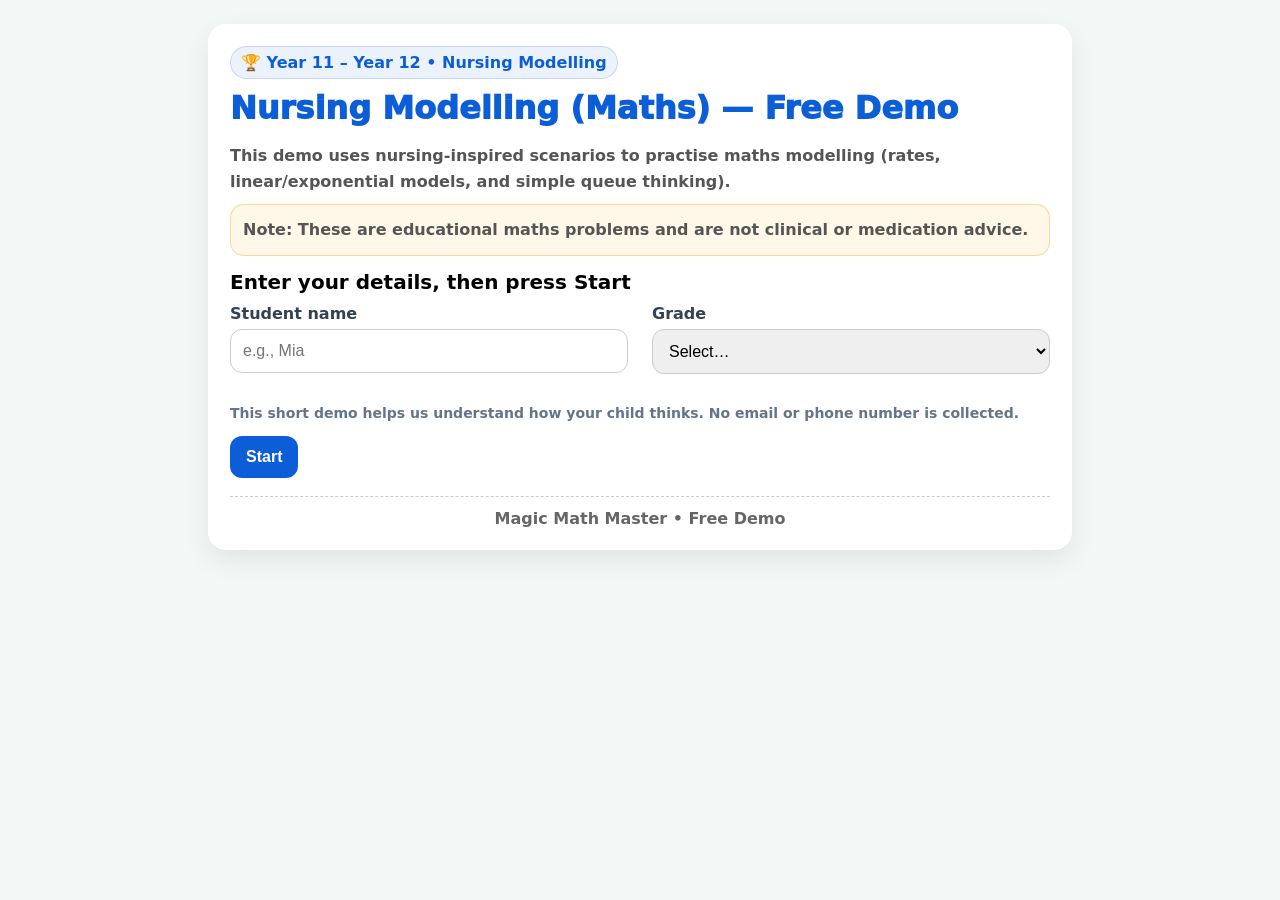
==== demo/11-12/index.html @ e3fd9b39 "Add files via upload" ====
<!DOCTYPE html>
<html lang="en">
<head>
  <meta charset="UTF-8">
  <title>Year 11–12 Nursing Modelling | Free Demo</title>
  <meta name="viewport" content="width=device-width, initial-scale=1.0">

  <style>
    body{font-family:system-ui,-apple-system,Segoe UI,Roboto,Arial,sans-serif;background:#f3f7f5;margin:0;padding:24px;}
    .card{max-width:820px;margin:auto;background:#fff;border-radius:18px;padding:22px;box-shadow:0 10px 26px rgba(0,0,0,.08);}
    h1{margin:0 0 10px;color:#0b5ed7;font-weight:1000;}
    .pill{display:inline-block;padding:6px 10px;border-radius:999px;background:rgba(11,94,215,.08);border:1px solid rgba(11,94,215,.18);color:#0b5ed7;font-weight:900;margin-bottom:10px;}
    .intro{color:#555;font-weight:650;line-height:1.6;margin-bottom:10px;}

    .disclaimer{
      background:#fff7e8;border:1px solid rgba(245,158,11,.35);
      border-radius:14px;padding:12px;color:#555;font-weight:750;
      line-height:1.6;margin: 10px 0 14px;
    }

    .q{font-size:20px;font-weight:900;margin:14px 0 10px;}

    label{display:block;margin-bottom:6px;font-weight:800;color:#334155;}
    input,select{width:100%;padding:12px;font-size:16px;border-radius:12px;border:1px solid #ccc;box-sizing:border-box;}

    .row2{display:grid;grid-template-columns:1fr 1fr;gap:24px;margin-bottom:14px;}
    .field{margin-bottom:14px;}
    @media (max-width:720px){ .row2{grid-template-columns:1fr;} }

    .btnrow{display:flex;gap:10px;flex-wrap:wrap;margin-top:12px;}
    button{padding:12px 16px;font-size:16px;font-weight:900;border-radius:12px;border:none;background:#0b5ed7;color:#fff;cursor:pointer;}
    button.secondary{background:#eef2ff;color:#0b5ed7;}
    button:disabled{opacity:.55;cursor:not-allowed;}

    .feedback{margin-top:12px;padding:12px;border-radius:12px;font-weight:800;line-height:1.5;}
    .ok{background:#e8fff0;border:1px solid #9be7b2;}
    .bad{background:#fff0f0;border:1px solid #f2a6a6;}

    .hint{margin-top:10px;color:#475569;font-weight:750;font-size:14px;line-height:1.6;}
    .hide{display:none;}
    .note{margin-top:10px;color:#64748b;font-weight:650;font-size:14px;line-height:1.6;}

    .cta{margin-top:16px;padding:16px;border-radius:14px;background:#f6f9ff;border:1px solid rgba(11,94,215,.18);color:#555;font-weight:700;}

    .resultBox{margin-top:16px;padding:14px;border-radius:14px;background:rgba(11,94,215,.05);border:1px solid rgba(11,94,215,.18);}
    .resultTitle{font-weight:1000;color:#0b5ed7;margin-bottom:6px;}

    canvas{width:100%;height:240px;background:#fff;border-radius:12px;border:1px solid rgba(0,0,0,.12);margin-top:8px;}

    ul{margin:6px 0 0 18px;}
    li{margin-bottom:6px;}

    .footer{margin-top:18px;padding-top:12px;border-top:1px dashed #ccc;text-align:center;color:#666;font-weight:650;}

    .toggleRow{
      display:flex;align-items:center;gap:10px;margin-top:12px;padding:10px 12px;
      border-radius:12px;background:#fff;border:1px solid rgba(2,6,23,.12);
    }
    .toggleRow input{width:auto; transform:scale(1.2);}
    .toggleRow label{margin:0;font-weight:800;}

    .printReport{ display:none; }
    @media print{
      body{ background:#fff; padding:0; }
      .card{ box-shadow:none; padding:0; max-width:none; border-radius:0; }
      .card > *:not(#printReport){ display:none !important; }
      #printReport{ display:block !important; padding:18px; font-size:14px; line-height:1.6; }
      #printReport h2, #printReport h3 { color:#000; margin: 10px 0 6px; }
      #printReport .small { color:#333; font-size:13px; }
      #printReport ul{ margin-left:18px; }
      #printReport .divider{ border-top:1px solid #ddd; margin:12px 0; }
    }
  </style>
</head>

<body>
<div class="card">

  <div id="pill" class="pill">🏆 Year 11 – Year 12 • Nursing Modelling</div>
  <h1 id="titleH1">Nursing Modelling (Maths) — Free Demo</h1>

  <p class="intro">
    This demo uses nursing-inspired scenarios to practise maths modelling (rates, linear/exponential models, and simple queue thinking).
  </p>

  <div class="disclaimer">
    <b>Note:</b> These are <b>educational maths problems</b> and are <b>not clinical or medication advice</b>.
  </div>

  <!-- START -->
  <div id="startMsg" class="q">Enter your details, then press <b>Start</b></div>

  <div id="profileBox">
    <div class="row2">
      <div class="field">
        <label>Student name</label>
        <input id="studentName" placeholder="e.g., Mia">
      </div>
      <div class="field">
        <label>Grade</label>
        <select id="studentGrade">
          <option value="">Select…</option>
          <option>Year 11</option>
          <option>Year 12</option>
        </select>
      </div>
    </div>
    <div class="note">
      This short demo helps us understand how your child thinks. No email or phone number is collected.
    </div>
  </div>

  <div id="startButtons" class="btnrow">
    <button onclick="start()">Start</button>
  </div>

  <!-- QUIZ -->
  <div id="qa" class="hide">
    <div id="q" class="q"></div>
    <input id="ans" inputmode="decimal" placeholder="Type a number (decimals OK)">
    <div id="precisionNote" class="note" style="margin-top:8px;"></div>

    <div class="btnrow">
      <button id="checkBtn" onclick="check()">Check</button>
      <button id="nextBtn" class="secondary" onclick="next()" disabled>Next</button>
      <button class="secondary" onclick="backToGrade()">Change grade</button>
      <button class="secondary" onclick="goToDemoHome()">Back to Free Demos</button>
    </div>
  </div>

  <div id="fb"></div>
  <div id="hint" class="hint"></div>

  <!-- END / RESULTS -->
  <div id="end" class="cta hide">
    <div id="finalLine"></div>

    <div class="resultBox">
      <div class="resultTitle">Results overview</div>
      <div id="pctText"></div>
      <canvas id="chart" width="900" height="260"></canvas>
      <div class="note">Blue bar = correct (1) • Red bar = not yet correct (0)</div>
    </div>

    <div class="resultBox">
      <div class="resultTitle">👨‍👩‍👧 Parent Summary</div>

      <p id="parentOverview"></p>

      <p><b>What your child did well:</b></p>
      <ul id="strengthList"></ul>

      <p><b>What to practise next:</b></p>
      <ul id="nextList"></ul>

      <p class="note">
        This demo is <b>not a test</b>. It helps us plan calm, confidence-building lessons.
      </p>
    </div>

    <div class="toggleRow">
      <input id="includeReport" type="checkbox" checked>
      <label for="includeReport">Include a printable report (PDF)</label>
    </div>

    <div class="btnrow">
      <button onclick="printOrSkip()">🖨️ Print / Save PDF</button>
      <button class="secondary" onclick="restart()">Try again</button>
      <button class="secondary" onclick="backToGrade()">Change grade</button>
      <button class="secondary" onclick="goToDemoHome()">Back to Free Demos</button>
    </div>

    <div id="saveStatus" class="note"></div>

    <div class="note">
      Want more modelling practice and exam-style questions?
      <a href="https://www.magicmathmaster.com.au/contact.html" target="_blank" rel="noopener">Enquire / Register →</a>
    </div>
  </div>

  <!-- PRINT REPORT -->
  <div id="printReport" class="printReport">
    <h2>Maths Practice Report</h2>
    <p class="small">
      <b>Student:</b> <span id="rName"></span><br>
      <b>Grade:</b> <span id="rGrade"></span><br>
      <b>Date:</b> <span id="rDate"></span><br>
      <b>Demo:</b> <span id="rDemo"></span>
    </p>

    <div class="divider"></div>

    <p class="small">
      <b>Disclaimer:</b> This is educational maths only and is not clinical or medication advice.
    </p>

    <div class="divider"></div>

    <h3>Summary</h3>
    <p id="rSummary"></p>

    <h3>What your child did well</h3>
    <ul id="rStrengths"></ul>

    <h3>What to practise next</h3>
    <ul id="rNext"></ul>

    <div class="divider"></div>

    <p class="small">
      This short demo is not a test. It helps us plan calm, confidence-building lessons.<br>
      Magic Math Master • Australia • www.magicmathmaster.com.au
    </p>
  </div>

  <div class="footer">Magic Math Master • Free Demo</div>
</div>

<script>
/* ================= CONFIG ================= */
const ENDPOINT_URL =
  "https://script.google.com/macros/s/AKfycbwvWZJLRflPGQA3s5P2-B5LkTFonS4Z1SPI5-85lzlj1lFY02qXJzTd239PsiB0WICr/exec";

/* Year 11 question bank (10) */
const qs11 = [
  { q:"👩‍⚕️ Staffing ratio: A ward aims for 1 nurse per 5 patients. If there are 27 patients, how many nurses are needed (round up)?", a:6, skill:"Ratios & Rounding", hint:"27/5 = 5.4 → round up to 6." },
  { q:"⏱️ Patient flow: Patients arrive at 6 per hour. The team can discharge 5 per hour. If this continues for 4 hours, how many more patients are waiting (net change)?", a:4, skill:"Rates", hint:"Net +1 per hour → 4 hours → +4." },
  { q:"🧤 Inventory (linear): A unit uses 18 gloves per hour. Starting stock is 500 gloves. After 10 hours, how many remain?", a:320, skill:"Linear Models", hint:"Used = 18×10 = 180. 500−180 = 320." },
  { q:"📉 Infection control (exponential): A contamination level decreases by 20% each hour. Start = 100 units. After 2 hours, what is the level?", a:64, skill:"Exponential Models", hint:"100×0.8×0.8 = 64." },
  { q:"📈 Model: Waiting time W (minutes) is W = 8 + 3n, where n is patients ahead. If n=6, what is W?", a:26, skill:"Algebraic Models", hint:"8 + 3×6 = 26." },
  { q:"🗓️ Shift planning: A nurse works 3 shifts of 7.5 hours each in a week. Total hours?", a:22.5, skill:"Decimals", hint:"3×7.5 = 22.5." },
  { q:"📊 Data check: Four triage times (minutes): 12, 18, 15, 25. What is the mean time?", a:17.5, skill:"Statistics (Mean)", hint:"Sum=70. 70/4=17.5." },
  { q:"📦 Restocking: A supply order arrives every 5 days. Over 30 days, how many deliveries arrive? (day 5,10,...,30)", a:6, skill:"Counting", hint:"30/5 = 6 deliveries." },
  { q:"🧴 Supplies: A unit uses 2.4 L of sanitizer per day. Starting stock is 20 L. After 7 days, how many litres remain?", a:3.2, skill:"Rates & Units", hint:"Used = 2.4×7 = 16.8. Remaining = 20−16.8 = 3.2." },
  { q:"✅ Model check: A model predicted 28 minutes wait, but actual wait was 24 minutes. What is the percentage error? (round to 2 decimals)", a:16.67, tol:0.05, skill:"Percent Error", hint:"|28−24|/24 ×100 ≈ 16.67%." }
];

/* Year 12 question bank (10) */
const qs12 = [
  { q:"👩‍⚕️ Staffing ratio: A ward aims for 1 nurse per 4 patients. If there are 37 patients, how many nurses are needed (round up)?", a:10, skill:"Ratios & Rounding", hint:"37/4 = 9.25 → round up to 10." },
  { q:"⏱️ Patient flow: Arrivals are 7.5 per hour and discharges are 6 per hour. Over 6 hours, what is the net increase in patients waiting?", a:9, skill:"Rates", hint:"Net = 1.5/hr. 1.5×6 = 9." },
  { q:"🧤 Inventory (linear): A unit uses 22 gloves per hour. Starting stock is 650 gloves. After 12 hours, how many remain?", a:386, skill:"Linear Models", hint:"Used = 22×12 = 264. 650−264 = 386." },
  { q:"📉 Exponential decay: A level decreases by 15% each hour. Start = 200 units. After 3 hours, what is the level? (round to 2 decimals)", a:122.83, tol:0.05, skill:"Exponential Models", hint:"200×0.85^3 ≈ 122.83." },
  { q:"📈 Exponential model: Waiting time W = 5×1.08^n (minutes). If n=10, what is W? (round to 2 decimals)", a:10.79, tol:0.05, skill:"Exponential Models", hint:"5×1.08^10 ≈ 10.79." },
  { q:"🧠 Rearranging: W = 8 + 3n. If W = 47 minutes, what is n?", a:13, skill:"Rearranging Formulas", hint:"47−8=39. 39/3=13." },
  { q:"🧮 Solve for time: Stock starts at 500 gloves and decreases by 18 gloves per hour. When stock reaches 230 gloves, how many hours have passed?", a:15, skill:"Linear Equations", hint:"500−18t=230 → t=15." },
  { q:"📊 Weighted mean: 10 patients had mean triage time 14 min, and 6 patients had mean triage time 22 min. What is the overall mean?", a:17, skill:"Statistics (Weighted Mean)", hint:"(10×14 + 6×22)/16 = 17." },
  { q:"🚶 Queue change: Arrivals are 9/hr and discharges are 10.5/hr. Over 8 hours, how many fewer patients are waiting?", a:12, skill:"Rates (Net Change)", hint:"Net = −1.5/hr. −1.5×8 = −12 → 12 fewer." },
  { q:"🧼 Half-life model: A level halves every 3 hours. Start = 160 units. After 9 hours, what is the level?", a:20, skill:"Exponential (Half-life)", hint:"9 hours = 3 half-lives: 160×(1/2)^3 = 20." }
];

/* ================= STATE ================= */
let qs = [];
let i = -1, score = 0;
let student = { name:"", grade:"" };
let gotCorrect = [];

const el = id => document.getElementById(id);

function parseNumber(raw){
  const s = (raw || "").trim().replace(/,/g,"").replace(/\s+/g,"");
  if(!s) return NaN;
  const v = Number(s);
  return Number.isFinite(v) ? v : NaN;
}
function close(a,b,eps){ return Math.abs(a-b) < eps; }

/* Rounding / precision note */
function updatePrecisionNote(){
  const note = el("precisionNote");
  if(!note) return;
  const qObj = qs[i];
  if(qObj && typeof qObj.tol === "number"){
    note.textContent = "Answer tip: round to 2 decimal places.";
  }else{
    note.textContent = "";
  }
}

/* Go back to grade selection */
function backToGrade(){
  qs = [];
  gotCorrect = [];
  i = -1;
  score = 0;

  el("fb").textContent = "";
  el("fb").className = "";
  el("hint").textContent = "";
  el("ans").value = "";
  el("precisionNote").textContent = "";

  el("qa").classList.add("hide");
  el("qa").style.display = "none";
  el("end").classList.add("hide");

  el("profileBox").style.display = "block";
  el("startButtons").style.display = "flex";
  el("startMsg").style.display = "block";

  el("studentGrade").value = "";

  el("pill").textContent = "🏆 Year 11 – Year 12 • Nursing Modelling";
  el("titleH1").textContent = "Nursing Modelling (Maths) — Free Demo";

  el("studentGrade").focus();
}

/* ✅ NEW: Back to demo hub page */
function goToDemoHome(){
  window.location.href = "https://www.magicmathmaster.com.au/demo/";
}

/* ================= FLOW ================= */
function start(){
  student.name = el("studentName").value.trim();
  student.grade = el("studentGrade").value;

  if(!student.name){ alert("Please enter the student name."); return; }
  if(!student.grade){ alert("Please select Year 11 or Year 12."); return; }

  qs = (student.grade === "Year 11") ? qs11 : qs12;
  gotCorrect = new Array(qs.length).fill(false);
  i = -1;
  score = 0;

  el("pill").textContent = `🏆 ${student.grade} • Nursing Modelling`;
  el("titleH1").textContent = `Nursing Modelling (Maths) — Free Demo (${student.grade})`;

  el("profileBox").style.display = "none";
  el("startButtons").style.display = "none";
  el("startMsg").style.display = "none";

  el("qa").style.display = "block";
  el("qa").classList.remove("hide");
  el("end").classList.add("hide");

  next();
}

function next(){
  i++;
  el("fb").textContent = "";
  el("fb").className = "";
  el("hint").textContent = "";
  el("nextBtn").disabled = true;
  el("ans").value = "";

  if(i >= qs.length){ finish(); return; }

  el("q").textContent = qs[i].q;
  updatePrecisionNote();
  el("ans").focus();
}

function check(){
  if(i < 0) return;

  const user = parseNumber(el("ans").value);
  const box = el("fb");
  el("hint").textContent = "";

  if(!Number.isFinite(user)){
    box.className = "feedback bad";
    box.textContent = "Please enter a number (decimals are OK).";
    return;
  }

  const correct = qs[i].a;
  const tol = (typeof qs[i].tol === "number") ? qs[i].tol : 1e-6;
  const ok = close(user, correct, tol);

  if(ok){
    if(!gotCorrect[i]) score++;
    gotCorrect[i] = true;
    box.className = "feedback ok";
    box.textContent = "✅ Correct!";
  }else{
    box.className = "feedback bad";
    box.textContent = "❌ Not quite.";
    el("hint").textContent = "Hint: " + (qs[i].hint || "Try again step by step.");
  }

  el("nextBtn").disabled = false;
}

function finish(){
  el("qa").style.display = "none";
  el("end").classList.remove("hide");

  const pct = Math.round(score / qs.length * 100);
  el("finalLine").textContent = `Score: ${score}/${qs.length} (${pct}%)`;
  el("pctText").textContent = `Percentage correct: ${pct}%`;
  el("precisionNote").textContent = "";

  drawChart(gotCorrect.map(v => v ? 1 : 0));
  buildParentSummary();
  saveResult(pct);
}

/* ================= GRAPH ================= */
function drawChart(vals){
  const c = el("chart"), ctx = c.getContext("2d");
  ctx.clearRect(0,0,c.width,c.height);

  const W=c.width, H=c.height;
  const L=52, R=18, T=18, B=45;
  const n=vals.length;
  const chartW=W-L-R, chartH=H-T-B;

  ctx.strokeStyle="#111827";
  ctx.lineWidth=2;
  ctx.beginPath();
  ctx.moveTo(L,T);
  ctx.lineTo(L,H-B);
  ctx.lineTo(W-R,H-B);
  ctx.stroke();

  ctx.fillStyle="#111827";
  ctx.font="14px system-ui";
  ctx.fillText("1", 30, T+10);
  ctx.fillText("0", 30, H-B+6);

  const gap=12;
  const barW=Math.max(24, (chartW - gap*(n-1))/n);

  vals.forEach((v,i)=>{
    const barH=v*chartH;
    const x=L + i*(barW+gap);
    const y=(H-B)-barH;

    ctx.fillStyle = v ? "rgba(11,94,215,.85)" : "rgba(239,68,68,.70)";
    ctx.fillRect(x,y,barW,barH);

    ctx.fillStyle="#111827";
    ctx.font="12px system-ui";
    ctx.fillText(`Q${i+1}`, x+6, H-B+18);
    ctx.fillText(String(v), x+barW/2-3, y-6);
  });
}

/* ================= PARENT SUMMARY ================= */
function buildParentSummary(){
  const skillStats = {};
  qs.forEach((item, idx)=>{
    if(!skillStats[item.skill]) skillStats[item.skill] = { total:0, correct:0 };
    skillStats[item.skill].total++;
    if(gotCorrect[idx]) skillStats[item.skill].correct++;
  });

  const pct = Math.round(score / qs.length * 100);

  let overview="";
  if(pct >= 85) overview="🌟 Strong work! Your child showed confident understanding across most modelling skills today.";
  else if(pct >= 60) overview="👍 Good progress. Your child is developing confidence, with a few skills to strengthen next.";
  else overview="🌱 Still building confidence — very normal. With steady practice, accuracy improves quickly.";

  el("parentOverview").textContent = overview;

  const skillsSorted = Object.entries(skillStats)
    .map(([skill, s])=>({ skill, rate: s.correct / s.total }))
    .sort((a,b)=> b.rate - a.rate);

  const strengths = skillsSorted.filter(x=>x.rate >= 0.75).slice(0,3);
  const nextSteps = skillsSorted.filter(x=>x.rate < 0.75).slice(0,3);

  el("strengthList").innerHTML = strengths.length
    ? strengths.map(x=>`<li><b>${x.skill}:</b> showing confidence.</li>`).join("")
    : "<li>Great effort and persistence — an important learning skill.</li>";

  el("nextList").innerHTML = nextSteps.length
    ? nextSteps.map(x=>`<li><b>${x.skill}:</b> practise a few more examples to build accuracy.</li>`).join("")
    : "<li>Keep practising to build speed and confidence.</li>";
}

/* ================= PRINT REPORT ================= */
function printOrSkip(){
  const include = el("includeReport").checked;
  if(!include){
    alert("Report is turned off. Tick 'Include a printable report' if you want to print/save a PDF.");
    return;
  }
  buildPrintReport();
  window.print();
}

function buildPrintReport(){
  const pct = Math.round(score / qs.length * 100);
  const results01 = gotCorrect.map(v=>v?1:0);

  el("rName").textContent = student.name;
  el("rGrade").textContent = student.grade || "—";
  el("rDate").textContent = new Date().toLocaleDateString();
  el("rDemo").textContent = `${student.grade} Nursing Modelling (Maths)`;

  el("rSummary").textContent =
    `Score: ${score}/${qs.length} (${pct}%). ` +
    (pct>=85 ? "Strong understanding across most modelling skills."
      : pct>=60 ? "Developing understanding with some areas to strengthen."
      : "Still building confidence — very normal at this stage.");

  const strengths = qs.filter((_,i)=>results01[i]===1).map(q=>q.q.replace(/^[^ ]+ /,""));
  const nextSteps  = qs.filter((_,i)=>results01[i]===0).map(q=>q.q.replace(/^[^ ]+ /,""));

  el("rStrengths").innerHTML = strengths.length
    ? strengths.map(s=>`<li>${s}</li>`).join("")
    : "<li>Showing effort and persistence.</li>";

  el("rNext").innerHTML = nextSteps.length
    ? nextSteps.map(s=>`<li>${s}</li>`).join("")
    : "<li>Continue practising to build accuracy and modelling confidence.</li>";
}

/* ================= SAVE TO SHEET ================= */
async function saveResult(pct){
  el("saveStatus").textContent = "Sending result…";
  try{
    await fetch(ENDPOINT_URL,{
      method:"POST",
      mode:"no-cors",
      headers:{ "Content-Type":"text/plain;charset=utf-8" },
      body:JSON.stringify({
        group:"Year 11–12",
        level:student.grade,
        theme:"Nursing Modelling",
        name:student.name,
        grade:student.grade,
        score:score,
        total:qs.length,
        percent:pct,
        perQuestion01:gotCorrect.map(v=>v?1:0),
        pageUrl:location.href,
        userAgent:navigator.userAgent
      })
    });
    el("saveStatus").textContent = "✅ Result sent.";
  }catch(e){
    el("saveStatus").textContent = "⚠️ Could not send result (temporary issue).";
  }
}

/* ================= RESET ================= */
function restart(){ location.reload(); }

/* Enter key triggers Check */
document.addEventListener("keydown", e=>{
  if(e.key === "Enter"){
    const quizVisible = !el("qa").classList.contains("hide") && el("qa").style.display !== "none";
    if(quizVisible){
      e.preventDefault();
      check();
    }
  }
});
</script>

</body>
</html>
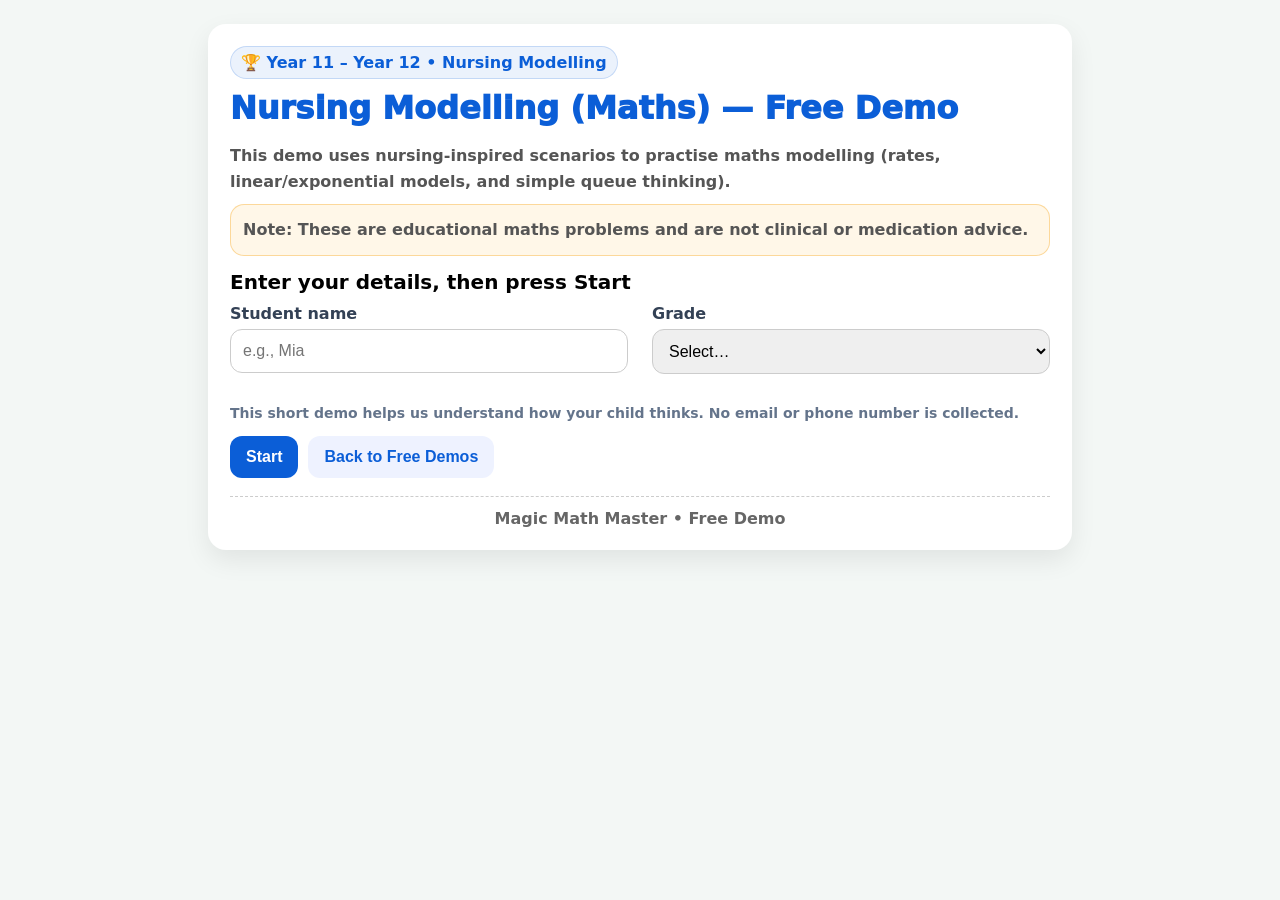
==== commit 7651ce57: "Add files via upload" ====
--- a/demo/11-12/index.html
+++ b/demo/11-12/index.html
@@ -112,6 +112,7 @@
 
   <div id="startButtons" class="btnrow">
     <button onclick="start()">Start</button>
+    <button class="secondary" onclick="goToDemoHome()">Back to Free Demos</button>
   </div>
 
   <!-- QUIZ -->
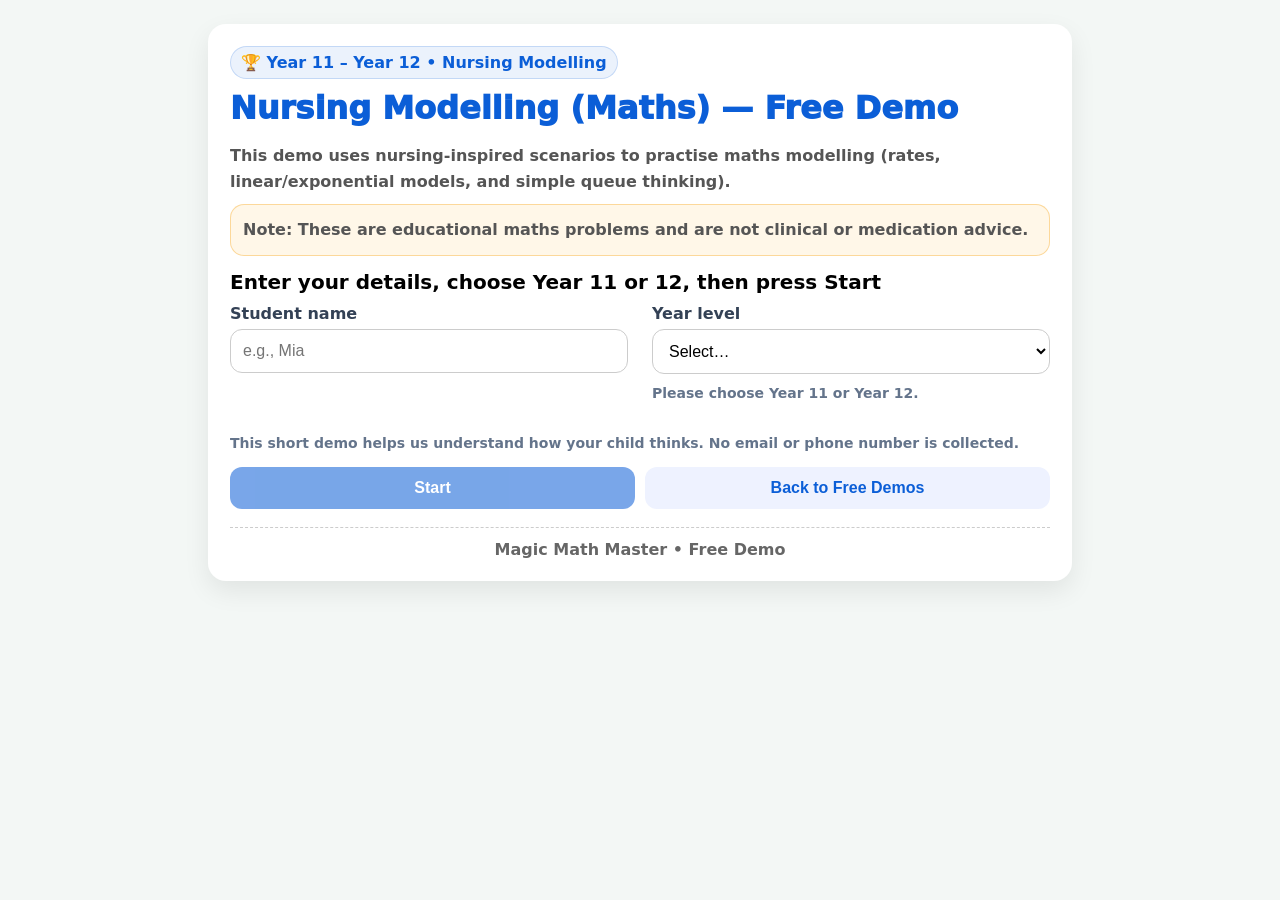
==== commit 283b076d: "Add files via upload" ====
--- a/demo/11-12/index.html
+++ b/demo/11-12/index.html
@@ -6,33 +6,93 @@
   <meta name="viewport" content="width=device-width, initial-scale=1.0">
 
   <style>
-    body{font-family:system-ui,-apple-system,Segoe UI,Roboto,Arial,sans-serif;background:#f3f7f5;margin:0;padding:24px;}
-    .card{max-width:820px;margin:auto;background:#fff;border-radius:18px;padding:22px;box-shadow:0 10px 26px rgba(0,0,0,.08);}
+    body{
+      font-family:system-ui,-apple-system,Segoe UI,Roboto,Arial,sans-serif;
+      background:#f3f7f5;
+      margin:0;
+      padding:24px;
+    }
+    .card{
+      max-width:820px;
+      margin:auto;
+      background:#fff;
+      border-radius:18px;
+      padding:22px;
+      box-shadow:0 10px 26px rgba(0,0,0,.08);
+    }
     h1{margin:0 0 10px;color:#0b5ed7;font-weight:1000;}
-    .pill{display:inline-block;padding:6px 10px;border-radius:999px;background:rgba(11,94,215,.08);border:1px solid rgba(11,94,215,.18);color:#0b5ed7;font-weight:900;margin-bottom:10px;}
+    .pill{
+      display:inline-block;
+      padding:6px 10px;
+      border-radius:999px;
+      background:rgba(11,94,215,.08);
+      border:1px solid rgba(11,94,215,.18);
+      color:#0b5ed7;
+      font-weight:900;
+      margin-bottom:10px;
+    }
     .intro{color:#555;font-weight:650;line-height:1.6;margin-bottom:10px;}
 
     .disclaimer{
-      background:#fff7e8;border:1px solid rgba(245,158,11,.35);
-      border-radius:14px;padding:12px;color:#555;font-weight:750;
-      line-height:1.6;margin: 10px 0 14px;
+      background:#fff7e8;
+      border:1px solid rgba(245,158,11,.35);
+      border-radius:14px;
+      padding:12px;
+      color:#555;
+      font-weight:750;
+      line-height:1.6;
+      margin: 10px 0 14px;
     }
 
     .q{font-size:20px;font-weight:900;margin:14px 0 10px;}
 
     label{display:block;margin-bottom:6px;font-weight:800;color:#334155;}
-    input,select{width:100%;padding:12px;font-size:16px;border-radius:12px;border:1px solid #ccc;box-sizing:border-box;}
+    input,select{
+      width:100%;
+      padding:12px;
+      font-size:16px;
+      border-radius:12px;
+      border:1px solid #ccc;
+      box-sizing:border-box;
+      background:#fff;
+    }
 
     .row2{display:grid;grid-template-columns:1fr 1fr;gap:24px;margin-bottom:14px;}
     .field{margin-bottom:14px;}
     @media (max-width:720px){ .row2{grid-template-columns:1fr;} }
 
-    .btnrow{display:flex;gap:10px;flex-wrap:wrap;margin-top:12px;}
-    button{padding:12px 16px;font-size:16px;font-weight:900;border-radius:12px;border:none;background:#0b5ed7;color:#fff;cursor:pointer;}
-    button.secondary{background:#eef2ff;color:#0b5ed7;}
+    .btnrow{
+      display:flex;
+      gap:10px;
+      flex-wrap:wrap;
+      margin-top:12px;
+    }
+    button{
+      padding:12px 16px;
+      font-size:16px;
+      font-weight:900;
+      border-radius:12px;
+      border:none;
+      background:#0b5ed7;
+      color:#fff;
+      cursor:pointer;
+    }
+    button.secondary{
+      background:#eef2ff;
+      color:#0b5ed7;
+    }
     button:disabled{opacity:.55;cursor:not-allowed;}
 
-    .feedback{margin-top:12px;padding:12px;border-radius:12px;font-weight:800;line-height:1.5;}
+    /* Start screen: consistent widths for Start + Back */
+    #startButtons button{ flex: 1 1 240px; }
+
+    .feedback{
+      margin-top:12px;
+      padding:12px;
+      border-radius:12px;
+      font-weight:800;
+      line-height:1.5;
+    }
     .ok{background:#e8fff0;border:1px solid #9be7b2;}
     .bad{background:#fff0f0;border:1px solid #f2a6a6;}
 
@@ -40,31 +100,71 @@
     .hide{display:none;}
     .note{margin-top:10px;color:#64748b;font-weight:650;font-size:14px;line-height:1.6;}
 
-    .cta{margin-top:16px;padding:16px;border-radius:14px;background:#f6f9ff;border:1px solid rgba(11,94,215,.18);color:#555;font-weight:700;}
-
-    .resultBox{margin-top:16px;padding:14px;border-radius:14px;background:rgba(11,94,215,.05);border:1px solid rgba(11,94,215,.18);}
+    .cta{
+      margin-top:16px;
+      padding:16px;
+      border-radius:14px;
+      background:#f6f9ff;
+      border:1px solid rgba(11,94,215,.18);
+      color:#555;
+      font-weight:700;
+    }
+
+    .resultBox{
+      margin-top:16px;
+      padding:14px;
+      border-radius:14px;
+      background:rgba(11,94,215,.05);
+      border:1px solid rgba(11,94,215,.18);
+    }
     .resultTitle{font-weight:1000;color:#0b5ed7;margin-bottom:6px;}
 
-    canvas{width:100%;height:240px;background:#fff;border-radius:12px;border:1px solid rgba(0,0,0,.12);margin-top:8px;}
+    canvas{
+      width:100%;
+      height:240px;
+      background:#fff;
+      border-radius:12px;
+      border:1px solid rgba(0,0,0,.12);
+      margin-top:8px;
+    }
 
     ul{margin:6px 0 0 18px;}
     li{margin-bottom:6px;}
 
-    .footer{margin-top:18px;padding-top:12px;border-top:1px dashed #ccc;text-align:center;color:#666;font-weight:650;}
+    .footer{
+      margin-top:18px;
+      padding-top:12px;
+      border-top:1px dashed #ccc;
+      text-align:center;
+      color:#666;
+      font-weight:650;
+    }
 
     .toggleRow{
-      display:flex;align-items:center;gap:10px;margin-top:12px;padding:10px 12px;
-      border-radius:12px;background:#fff;border:1px solid rgba(2,6,23,.12);
+      display:flex;
+      align-items:center;
+      gap:10px;
+      margin-top:12px;
+      padding:10px 12px;
+      border-radius:12px;
+      background:#fff;
+      border:1px solid rgba(2,6,23,.12);
     }
     .toggleRow input{width:auto; transform:scale(1.2);}
     .toggleRow label{margin:0;font-weight:800;}
 
+    /* ===== PRINT STYLES ===== */
     .printReport{ display:none; }
     @media print{
       body{ background:#fff; padding:0; }
       .card{ box-shadow:none; padding:0; max-width:none; border-radius:0; }
       .card > *:not(#printReport){ display:none !important; }
-      #printReport{ display:block !important; padding:18px; font-size:14px; line-height:1.6; }
+      #printReport{
+        display:block !important;
+        padding:18px;
+        font-size:14px;
+        line-height:1.6;
+      }
       #printReport h2, #printReport h3 { color:#000; margin: 10px 0 6px; }
       #printReport .small { color:#333; font-size:13px; }
       #printReport ul{ margin-left:18px; }
@@ -88,7 +188,7 @@
   </div>
 
   <!-- START -->
-  <div id="startMsg" class="q">Enter your details, then press <b>Start</b></div>
+  <div id="startMsg" class="q">Enter your details, choose Year 11 or 12, then press <b>Start</b></div>
 
   <div id="profileBox">
     <div class="row2">
@@ -96,34 +196,51 @@
         <label>Student name</label>
         <input id="studentName" placeholder="e.g., Mia">
       </div>
+
       <div class="field">
-        <label>Grade</label>
+        <label>Year level</label>
+        <!-- ✅ Dropdown (same style as Year 7–10) -->
         <select id="studentGrade">
           <option value="">Select…</option>
           <option>Year 11</option>
           <option>Year 12</option>
         </select>
+        <div class="note" id="gradeHint" style="margin-top:8px;">Please choose Year 11 or Year 12.</div>
       </div>
     </div>
+
     <div class="note">
       This short demo helps us understand how your child thinks. No email or phone number is collected.
     </div>
   </div>
 
   <div id="startButtons" class="btnrow">
-    <button onclick="start()">Start</button>
+    <button id="startBtn" onclick="start()" disabled>Start</button>
     <button class="secondary" onclick="goToDemoHome()">Back to Free Demos</button>
   </div>
 
   <!-- QUIZ -->
   <div id="qa" class="hide">
+    <div id="qCounter" class="note" style="margin-top:0; font-weight:900; color:#334155;"></div>
     <div id="q" class="q"></div>
-    <input id="ans" inputmode="decimal" placeholder="Type a number (decimals OK)">
+
+    <div id="numBox">
+      <input id="ans" inputmode="decimal" placeholder="Type a number (decimals OK)">
+    </div>
+
     <div id="precisionNote" class="note" style="margin-top:8px;"></div>
+
+    <div class="note" style="margin-top:10px;">
+      <b>Tips:</b> You can press <b>Next</b> to skip and come back with <b>Previous</b>.<br>
+      <b>Finish:</b> You can press <b>Finish</b> any time to see your results.<br>
+      <b>Keyboard:</b> <b>Enter</b> = Check, then <b>Enter</b> again = Next • <b>Shift+Enter</b> = Previous • <b>Ctrl/Cmd+Enter</b> = Next (skip checking)
+    </div>
 
     <div class="btnrow">
       <button id="checkBtn" onclick="check()">Check</button>
-      <button id="nextBtn" class="secondary" onclick="next()" disabled>Next</button>
+      <button id="prevBtn" class="secondary" onclick="prev()" disabled>Previous</button>
+      <button id="nextBtn" class="secondary" onclick="next()">Next</button>
+      <button id="finishBtn" class="secondary" onclick="finishEarly()">Finish</button>
       <button class="secondary" onclick="backToGrade()">Change grade</button>
       <button class="secondary" onclick="goToDemoHome()">Back to Free Demos</button>
     </div>
@@ -140,13 +257,31 @@
       <div class="resultTitle">Results overview</div>
       <div id="pctText"></div>
       <canvas id="chart" width="900" height="260"></canvas>
-      <div class="note">Blue bar = correct (1) • Red bar = not yet correct (0)</div>
+      <div class="note">Blue = correct (✔) • Red = incorrect (✘) • Grey outline = unanswered (U)</div>
+    </div>
+
+    <!-- ✅ Student Summary -->
+    <div class="resultBox">
+      <div class="resultTitle">🧑‍🎓 Student Summary</div>
+
+      <p id="studentOverview" style="margin:0 0 10px;"></p>
+
+      <p style="margin:0;"><b>✅ What you did well:</b></p>
+      <ul id="studentWellList"></ul>
+
+      <p style="margin:10px 0 0;"><b>🎯 What to practise next:</b></p>
+      <ul id="studentNextList"></ul>
+
+      <p class="note" style="margin-top:10px;">
+        Tip: Try to finish any unanswered questions, then press <b>Finish</b>.
+      </p>
     </div>
 
     <div class="resultBox">
       <div class="resultTitle">👨‍👩‍👧 Parent Summary</div>
 
       <p id="parentOverview"></p>
+      <p><b>Unanswered questions:</b> <span id="unansweredLine"></span></p>
 
       <p><b>What your child did well:</b></p>
       <ul id="strengthList"></ul>
@@ -172,6 +307,30 @@
     </div>
 
     <div id="saveStatus" class="note"></div>
+
+    <!-- Privacy -->
+    <details class="note" style="margin-top:10px;">
+      <summary style="cursor:pointer; font-weight:900; color:#334155;">
+        Privacy &amp; what we save (tap to read)
+      </summary>
+      <div style="margin-top:8px; color:#64748b; font-weight:650; line-height:1.6;">
+        <p style="margin:0 0 8px;">
+          This demo can save results to <b>Magic Math Master’s internal records (Google Sheets)</b> so we can review progress.
+          <b>No email is sent</b> from this page.
+        </p>
+        <p style="margin:0 0 6px;"><b>We save:</b></p>
+        <ul style="margin:0 0 8px 18px;">
+          <li>Student name (as typed here)</li>
+          <li>Year level selected</li>
+          <li>Total score and percentage</li>
+          <li>Per-question result (correct / incorrect / unanswered)</li>
+          <li>Which demo/page was used (page URL)</li>
+        </ul>
+        <p style="margin:0;">
+          <b>We do not collect</b> email address or phone number on this demo page.
+        </p>
+      </div>
+    </details>
 
     <div class="note">
       Want more modelling practice and exam-style questions?
@@ -199,6 +358,7 @@
 
     <h3>Summary</h3>
     <p id="rSummary"></p>
+    <p class="small"><b>Unanswered:</b> <span id="rUnanswered"></span></p>
 
     <h3>What your child did well</h3>
     <ul id="rStrengths"></ul>
@@ -222,18 +382,19 @@
 const ENDPOINT_URL =
   "https://script.google.com/macros/s/AKfycbwvWZJLRflPGQA3s5P2-B5LkTFonS4Z1SPI5-85lzlj1lFY02qXJzTd239PsiB0WICr/exec";
 
+/* ================= QUESTIONS ================= */
 /* Year 11 question bank (10) */
 const qs11 = [
   { q:"👩‍⚕️ Staffing ratio: A ward aims for 1 nurse per 5 patients. If there are 27 patients, how many nurses are needed (round up)?", a:6, skill:"Ratios & Rounding", hint:"27/5 = 5.4 → round up to 6." },
   { q:"⏱️ Patient flow: Patients arrive at 6 per hour. The team can discharge 5 per hour. If this continues for 4 hours, how many more patients are waiting (net change)?", a:4, skill:"Rates", hint:"Net +1 per hour → 4 hours → +4." },
   { q:"🧤 Inventory (linear): A unit uses 18 gloves per hour. Starting stock is 500 gloves. After 10 hours, how many remain?", a:320, skill:"Linear Models", hint:"Used = 18×10 = 180. 500−180 = 320." },
-  { q:"📉 Infection control (exponential): A contamination level decreases by 20% each hour. Start = 100 units. After 2 hours, what is the level?", a:64, skill:"Exponential Models", hint:"100×0.8×0.8 = 64." },
-  { q:"📈 Model: Waiting time W (minutes) is W = 8 + 3n, where n is patients ahead. If n=6, what is W?", a:26, skill:"Algebraic Models", hint:"8 + 3×6 = 26." },
+  { q:"📉 Infection control (exponential): A contamination level decreases by 20% each hour. Start = 100 units. After 2 hours, what is the level?", a:64, skill:"Exponential Models", hint:"100×0.8² = 64." },
+  { q:"📈 Model: Waiting time W (minutes) is W = 8 + 3n, where n is patients ahead (in the queue). If n=6, what is W?", a:26, skill:"Algebraic Models", hint:"8 + 3×6 = 26." },
   { q:"🗓️ Shift planning: A nurse works 3 shifts of 7.5 hours each in a week. Total hours?", a:22.5, skill:"Decimals", hint:"3×7.5 = 22.5." },
   { q:"📊 Data check: Four triage times (minutes): 12, 18, 15, 25. What is the mean time?", a:17.5, skill:"Statistics (Mean)", hint:"Sum=70. 70/4=17.5." },
   { q:"📦 Restocking: A supply order arrives every 5 days. Over 30 days, how many deliveries arrive? (day 5,10,...,30)", a:6, skill:"Counting", hint:"30/5 = 6 deliveries." },
   { q:"🧴 Supplies: A unit uses 2.4 L of sanitizer per day. Starting stock is 20 L. After 7 days, how many litres remain?", a:3.2, skill:"Rates & Units", hint:"Used = 2.4×7 = 16.8. Remaining = 20−16.8 = 3.2." },
-  { q:"✅ Model check: A model predicted 28 minutes wait, but actual wait was 24 minutes. What is the percentage error? (round to 2 decimals)", a:16.67, tol:0.05, skill:"Percent Error", hint:"|28−24|/24 ×100 ≈ 16.67%." }
+  { q:"✅ Model check: A model predicted 28 minutes wait, but actual wait was 24 minutes. What is the percentage error? (round to 2 decimals)", a:16.67, tol:0.05, note:"Answer tip: round to 2 decimal places.", skill:"Percent Error", hint:"|28−24|/24 ×100 ≈ 16.67%." }
 ];
 
 /* Year 12 question bank (10) */
@@ -241,23 +402,40 @@
   { q:"👩‍⚕️ Staffing ratio: A ward aims for 1 nurse per 4 patients. If there are 37 patients, how many nurses are needed (round up)?", a:10, skill:"Ratios & Rounding", hint:"37/4 = 9.25 → round up to 10." },
   { q:"⏱️ Patient flow: Arrivals are 7.5 per hour and discharges are 6 per hour. Over 6 hours, what is the net increase in patients waiting?", a:9, skill:"Rates", hint:"Net = 1.5/hr. 1.5×6 = 9." },
   { q:"🧤 Inventory (linear): A unit uses 22 gloves per hour. Starting stock is 650 gloves. After 12 hours, how many remain?", a:386, skill:"Linear Models", hint:"Used = 22×12 = 264. 650−264 = 386." },
-  { q:"📉 Exponential decay: A level decreases by 15% each hour. Start = 200 units. After 3 hours, what is the level? (round to 2 decimals)", a:122.83, tol:0.05, skill:"Exponential Models", hint:"200×0.85^3 ≈ 122.83." },
-  { q:"📈 Exponential model: Waiting time W = 5×1.08^n (minutes). If n=10, what is W? (round to 2 decimals)", a:10.79, tol:0.05, skill:"Exponential Models", hint:"5×1.08^10 ≈ 10.79." },
+  { q:"📉 Exponential decay: A level decreases by 15% each hour. Start = 200 units. After 3 hours, what is the level? (round to 2 decimals)", a:122.83, tol:0.05, note:"Answer tip: round to 2 decimal places.", skill:"Exponential Models", hint:"200×0.85³ ≈ 122.83." },
+  { q:"📈 Exponential model: Waiting time W = 5×1.08ⁿ (minutes). If n=10, what is W? (round to 2 decimals)", a:10.79, tol:0.05, note:"Answer tip: round to 2 decimal places.", skill:"Exponential Models", hint:"5×1.08¹⁰ ≈ 10.79." },
   { q:"🧠 Rearranging: W = 8 + 3n. If W = 47 minutes, what is n?", a:13, skill:"Rearranging Formulas", hint:"47−8=39. 39/3=13." },
   { q:"🧮 Solve for time: Stock starts at 500 gloves and decreases by 18 gloves per hour. When stock reaches 230 gloves, how many hours have passed?", a:15, skill:"Linear Equations", hint:"500−18t=230 → t=15." },
   { q:"📊 Weighted mean: 10 patients had mean triage time 14 min, and 6 patients had mean triage time 22 min. What is the overall mean?", a:17, skill:"Statistics (Weighted Mean)", hint:"(10×14 + 6×22)/16 = 17." },
   { q:"🚶 Queue change: Arrivals are 9/hr and discharges are 10.5/hr. Over 8 hours, how many fewer patients are waiting?", a:12, skill:"Rates (Net Change)", hint:"Net = −1.5/hr. −1.5×8 = −12 → 12 fewer." },
-  { q:"🧼 Half-life model: A level halves every 3 hours. Start = 160 units. After 9 hours, what is the level?", a:20, skill:"Exponential (Half-life)", hint:"9 hours = 3 half-lives: 160×(1/2)^3 = 20." }
+  { q:"🧼 Half-life model: A level halves every 3 hours. Start = 160 units. After 9 hours, what is the level?", a:20, skill:"Exponential (Half-life)", hint:"9 hours = 3 half-lives: 160×½³ = 20." }
 ];
 
 /* ================= STATE ================= */
 let qs = [];
-let i = -1, score = 0;
+let i = -1;
+let score = 0;
 let student = { name:"", grade:"" };
 let gotCorrect = [];
+let ansCache = [];
+let checkedThisView = false;
 
 const el = id => document.getElementById(id);
 
+/* ================= NAV ================= */
+function goToDemoHome(){
+  window.location.href = "https://www.magicmathmaster.com.au/demo/";
+}
+
+/* ================= START READINESS ================= */
+function validateStart(){
+  const nameOk = el("studentName").value.trim().length > 0;
+  const gradeOk = !!el("studentGrade").value;
+  el("startBtn").disabled = !(nameOk && gradeOk);
+  el("gradeHint").textContent = gradeOk ? `Selected: ${el("studentGrade").value}` : "Please choose Year 11 or Year 12.";
+}
+
+/* ================= PARSERS ================= */
 function parseNumber(raw){
   const s = (raw || "").trim().replace(/,/g,"").replace(/\s+/g,"");
   if(!s) return NaN;
@@ -266,50 +444,95 @@
 }
 function close(a,b,eps){ return Math.abs(a-b) < eps; }
 
-/* Rounding / precision note */
-function updatePrecisionNote(){
-  const note = el("precisionNote");
-  if(!note) return;
-  const qObj = qs[i];
+/* ================= HELPERS ================= */
+function updatePrecisionNote(qObj){
+  const noteEl = el("precisionNote");
+  if(!noteEl) return;
+
+  if(qObj && qObj.note){
+    noteEl.textContent = qObj.note;
+    return;
+  }
   if(qObj && typeof qObj.tol === "number"){
-    note.textContent = "Answer tip: round to 2 decimal places.";
-  }else{
-    note.textContent = "";
-  }
-}
-
-/* Go back to grade selection */
-function backToGrade(){
-  qs = [];
-  gotCorrect = [];
-  i = -1;
-  score = 0;
+    noteEl.textContent = "Answer tip: round to 2 decimal places.";
+    return;
+  }
+  noteEl.textContent = "";
+}
+
+function stashAnswer(){
+  if(i >= 0 && i < ansCache.length){
+    ansCache[i] = el("ans").value;
+  }
+}
+
+function renderCurrentQuestion(){
+  checkedThisView = false;
 
   el("fb").textContent = "";
   el("fb").className = "";
   el("hint").textContent = "";
-  el("ans").value = "";
-  el("precisionNote").textContent = "";
-
-  el("qa").classList.add("hide");
-  el("qa").style.display = "none";
-  el("end").classList.add("hide");
-
-  el("profileBox").style.display = "block";
-  el("startButtons").style.display = "flex";
-  el("startMsg").style.display = "block";
-
-  el("studentGrade").value = "";
-
-  el("pill").textContent = "🏆 Year 11 – Year 12 • Nursing Modelling";
-  el("titleH1").textContent = "Nursing Modelling (Maths) — Free Demo";
-
-  el("studentGrade").focus();
-}
-
-/* ✅ NEW: Back to demo hub page */
-function goToDemoHome(){
-  window.location.href = "https://www.magicmathmaster.com.au/demo/";
+
+  const qObj = qs[i];
+  el("qCounter").textContent = `Question ${i+1} of ${qs.length}`;
+  el("q").textContent = qObj.q;
+
+  el("ans").value = ansCache[i] ?? "";
+  updatePrecisionNote(qObj);
+
+  el("prevBtn").disabled = (i <= 0);
+  el("nextBtn").disabled = false;
+
+  setTimeout(()=> el("ans").focus(), 0);
+}
+
+/* typed = answered */
+function isAnswered(idx){
+  return ((ansCache[idx] || "").trim() !== "");
+}
+function getUnanswered(){
+  const miss = [];
+  for(let k=0;k<qs.length;k++){
+    if(!isAnswered(k)) miss.push(k+1);
+  }
+  return miss;
+}
+
+/* ================= AUTO-GRADING ================= */
+function gradeOne(idx){
+  const qObj = qs[idx];
+  if(!qObj) return null;
+  if(!isAnswered(idx)) return null;
+
+  const user = parseNumber((ansCache[idx] || "").trim());
+  if(!Number.isFinite(user)) return false;
+
+  const tol = (typeof qObj.tol === "number") ? qObj.tol : 1e-6;
+  return close(user, qObj.a, tol);
+}
+
+function autoGradeAll(){
+  score = 0;
+  gotCorrect = new Array(qs.length).fill(false);
+
+  for(let k=0;k<qs.length;k++){
+    const r = gradeOne(k);
+    if(r === true){
+      gotCorrect[k] = true;
+      score++;
+    }
+  }
+}
+
+function autoGradeIndex(idx){
+  if(idx < 0 || idx >= qs.length) return;
+  const r = gradeOne(idx);
+  if(r === null) return;
+
+  const newVal = (r === true);
+  if(newVal && !gotCorrect[idx]) score++;
+  if(!newVal && gotCorrect[idx]) score--;
+  gotCorrect[idx] = newVal;
 }
 
 /* ================= FLOW ================= */
@@ -318,10 +541,11 @@
   student.grade = el("studentGrade").value;
 
   if(!student.name){ alert("Please enter the student name."); return; }
-  if(!student.grade){ alert("Please select Year 11 or Year 12."); return; }
+  if(!student.grade){ alert("Please choose Year 11 or Year 12."); return; }
 
   qs = (student.grade === "Year 11") ? qs11 : qs12;
   gotCorrect = new Array(qs.length).fill(false);
+  ansCache = new Array(qs.length).fill("");
   i = -1;
   score = 0;
 
@@ -340,73 +564,117 @@
 }
 
 function next(){
+  stashAnswer();
+  if(i >= 0) autoGradeIndex(i);
+
+  if(i >= qs.length - 1){
+    finishEarly();
+    return;
+  }
+
   i++;
-  el("fb").textContent = "";
-  el("fb").className = "";
-  el("hint").textContent = "";
-  el("nextBtn").disabled = true;
-  el("ans").value = "";
-
-  if(i >= qs.length){ finish(); return; }
-
-  el("q").textContent = qs[i].q;
-  updatePrecisionNote();
-  el("ans").focus();
-}
-
+  renderCurrentQuestion();
+}
+
+function prev(){
+  if(i <= 0) return;
+  stashAnswer();
+  autoGradeIndex(i);
+  i--;
+  renderCurrentQuestion();
+}
+
+/* Manual check */
 function check(){
   if(i < 0) return;
 
-  const user = parseNumber(el("ans").value);
+  stashAnswer();
+
+  const qObj = qs[i];
   const box = el("fb");
   el("hint").textContent = "";
 
+  const user = parseNumber((ansCache[i] || "").trim());
   if(!Number.isFinite(user)){
     box.className = "feedback bad";
     box.textContent = "Please enter a number (decimals are OK).";
+    checkedThisView = true;
     return;
   }
 
-  const correct = qs[i].a;
-  const tol = (typeof qs[i].tol === "number") ? qs[i].tol : 1e-6;
-  const ok = close(user, correct, tol);
-
-  if(ok){
+  const tol = (typeof qObj.tol === "number") ? qObj.tol : 1e-6;
+  const okNow = close(user, qObj.a, tol);
+
+  if(okNow){
     if(!gotCorrect[i]) score++;
     gotCorrect[i] = true;
     box.className = "feedback ok";
     box.textContent = "✅ Correct!";
   }else{
+    if(gotCorrect[i]) score--;
+    gotCorrect[i] = false;
     box.className = "feedback bad";
     box.textContent = "❌ Not quite.";
-    el("hint").textContent = "Hint: " + (qs[i].hint || "Try again step by step.");
-  }
-
-  el("nextBtn").disabled = false;
+    el("hint").textContent = "Hint: " + (qObj.hint || "Try again step by step.");
+  }
+
+  checkedThisView = true;
+}
+
+/* Finish early (with warning) */
+function finishEarly(){
+  stashAnswer();
+  autoGradeAll();
+
+  const miss = getUnanswered();
+  if(miss.length){
+    const preview = miss.slice(0,12).map(n=>`Q${n}`).join(", ");
+    const suffix = miss.length > 12 ? ` (+${miss.length-12} more)` : "";
+    const ok = confirm(
+      `You still have unanswered questions: ${preview}${suffix}.\n\nFinish anyway?`
+    );
+    if(!ok){
+      i = miss[0]-1;
+      renderCurrentQuestion();
+      return;
+    }
+  }
+  finish();
 }
 
 function finish(){
+  stashAnswer();
+  autoGradeAll();
+
   el("qa").style.display = "none";
   el("end").classList.remove("hide");
+  el("precisionNote").textContent = "";
 
   const pct = Math.round(score / qs.length * 100);
-  el("finalLine").textContent = `Score: ${score}/${qs.length} (${pct}%)`;
+  const miss = getUnanswered();
+
+  el("finalLine").textContent = `Score: ${score}/${qs.length} (${pct}%) • Unanswered: ${miss.length}`;
   el("pctText").textContent = `Percentage correct: ${pct}%`;
-  el("precisionNote").textContent = "";
-
-  drawChart(gotCorrect.map(v => v ? 1 : 0));
+
+  const states = qs.map((_,idx)=>{
+    if(gotCorrect[idx]) return 1;
+    return isAnswered(idx) ? 0 : -1;
+  });
+  drawChart(states);
+
+  buildStudentSummary();
   buildParentSummary();
   saveResult(pct);
 }
 
-/* ================= GRAPH ================= */
-function drawChart(vals){
+/* ================= CHART ================= */
+function drawChart(states){
   const c = el("chart"), ctx = c.getContext("2d");
   ctx.clearRect(0,0,c.width,c.height);
 
   const W=c.width, H=c.height;
   const L=52, R=18, T=18, B=45;
-  const n=vals.length;
+  const n=states.length;
   const chartW=W-L-R, chartH=H-T-B;
 
   ctx.strokeStyle="#111827";
@@ -417,31 +685,75 @@
   ctx.lineTo(W-R,H-B);
   ctx.stroke();
 
-  ctx.fillStyle="#111827";
-  ctx.font="14px system-ui";
-  ctx.fillText("1", 30, T+10);
-  ctx.fillText("0", 30, H-B+6);
-
   const gap=12;
   const barW=Math.max(24, (chartW - gap*(n-1))/n);
 
-  vals.forEach((v,i)=>{
-    const barH=v*chartH;
+  const incorrectH  = 18;
+  const unansweredH = 18;
+
+  states.forEach((s,i)=>{
     const x=L + i*(barW+gap);
-    const y=(H-B)-barH;
-
-    ctx.fillStyle = v ? "rgba(11,94,215,.85)" : "rgba(239,68,68,.70)";
-    ctx.fillRect(x,y,barW,barH);
+
+    if(s === 1){
+      const barH = chartH;
+      const y = (H-B) - barH;
+
+      ctx.fillStyle = "rgba(11,94,215,.85)";
+      ctx.fillRect(x,y,barW,barH);
+
+      ctx.fillStyle="#111827";
+      ctx.font="13px system-ui";
+      ctx.fillText("✔", x+barW/2-4, y-6);
+
+    }else if(s === 0){
+      const barH = incorrectH;
+      const y = (H-B) - barH;
+
+      ctx.fillStyle = "rgba(239,68,68,.75)";
+      ctx.fillRect(x,y,barW,barH);
+
+      ctx.fillStyle="#111827";
+      ctx.font="13px system-ui";
+      ctx.fillText("✘", x+barW/2-4, y-6);
+
+    }else{
+      const barH = unansweredH;
+      const y = (H-B) - barH;
+
+      ctx.strokeStyle = "rgba(148,163,184,.95)";
+      ctx.lineWidth = 3;
+      ctx.strokeRect(x,y,barW,barH);
+
+      ctx.fillStyle="#111827";
+      ctx.font="13px system-ui";
+      ctx.fillText("U", x+barW/2-4, y-6);
+    }
 
     ctx.fillStyle="#111827";
     ctx.font="12px system-ui";
     ctx.fillText(`Q${i+1}`, x+6, H-B+18);
-    ctx.fillText(String(v), x+barW/2-3, y-6);
   });
 }
 
-/* ================= PARENT SUMMARY ================= */
-function buildParentSummary(){
+/* ================= STUDENT SUMMARY ================= */
+function buildStudentSummary(){
+  const unanswered = [];
+  for(let k=0;k<qs.length;k++){
+    if(!isAnswered(k)) unanswered.push(k+1);
+  }
+
+  const pct = Math.round(score / qs.length * 100);
+
+  let msg = "";
+  if(pct >= 85) msg = "🌟 Awesome work! You’re answering most questions correctly.";
+  else if(pct >= 60) msg = "👍 Good effort! You’re improving — keep going.";
+  else msg = "🌱 Nice try! Keep practising — modelling gets easier with repetition.";
+
+  if(unanswered.length){
+    msg += ` You left ${unanswered.length} unanswered — try them next time.`;
+  }
+  el("studentOverview").textContent = msg;
+
   const skillStats = {};
   qs.forEach((item, idx)=>{
     if(!skillStats[item.skill]) skillStats[item.skill] = { total:0, correct:0 };
@@ -449,6 +761,39 @@
     if(gotCorrect[idx]) skillStats[item.skill].correct++;
   });
 
+  const skillsSorted = Object.entries(skillStats)
+    .map(([skill, s])=>({ skill, rate: s.correct / s.total }))
+    .sort((a,b)=> b.rate - a.rate);
+
+  const strengths = skillsSorted.filter(x=>x.rate >= 0.75).slice(0,2);
+  const nextSteps = skillsSorted.filter(x=>x.rate < 0.75).slice(0,2);
+
+  el("studentWellList").innerHTML = strengths.length
+    ? strengths.map(x=>`<li><b>${x.skill}</b> — great job!</li>`).join("")
+    : "<li>Sticking with the questions — that’s a strong learning skill.</li>";
+
+  el("studentNextList").innerHTML = nextSteps.length
+    ? nextSteps.map(x=>`<li><b>${x.skill}</b> — practise 2–3 more similar examples.</li>`).join("")
+    : "<li>Keep practising to build speed and confidence.</li>";
+}
+
+/* ================= PARENT SUMMARY ================= */
+function buildParentSummary(){
+  const unanswered = [];
+  for(let k=0;k<qs.length;k++){
+    if(!isAnswered(k)) unanswered.push(k+1);
+  }
+  el("unansweredLine").textContent = unanswered.length
+    ? unanswered.map(n=>`Q${n}`).join(", ")
+    : "None ✅";
+
+  const skillStats = {};
+  qs.forEach((item, idx)=>{
+    if(!skillStats[item.skill]) skillStats[item.skill] = { total:0, correct:0 };
+    skillStats[item.skill].total++;
+    if(gotCorrect[idx]) skillStats[item.skill].correct++;
+  });
+
   const pct = Math.round(score / qs.length * 100);
 
   let overview="";
@@ -469,9 +814,13 @@
     ? strengths.map(x=>`<li><b>${x.skill}:</b> showing confidence.</li>`).join("")
     : "<li>Great effort and persistence — an important learning skill.</li>";
 
-  el("nextList").innerHTML = nextSteps.length
+  el("nextList").innerHTML = (unanswered.length
+    ? `<li><b>Finish unanswered questions first:</b> ${unanswered.map(n=>`Q${n}`).join(", ")}</li>`
+    : ""
+  ) + (nextSteps.length
     ? nextSteps.map(x=>`<li><b>${x.skill}:</b> practise a few more examples to build accuracy.</li>`).join("")
-    : "<li>Keep practising to build speed and confidence.</li>";
+    : "<li>Keep practising to build speed and confidence.</li>"
+  );
 }
 
 /* ================= PRINT REPORT ================= */
@@ -494,6 +843,12 @@
   el("rDate").textContent = new Date().toLocaleDateString();
   el("rDemo").textContent = `${student.grade} Nursing Modelling (Maths)`;
 
+  const unanswered = [];
+  for(let k=0;k<qs.length;k++){
+    if(!isAnswered(k)) unanswered.push(k+1);
+  }
+  el("rUnanswered").textContent = unanswered.length ? unanswered.map(n=>`Q${n}`).join(", ") : "None";
+
   el("rSummary").textContent =
     `Score: ${score}/${qs.length} (${pct}%). ` +
     (pct>=85 ? "Strong understanding across most modelling skills."
@@ -507,14 +862,24 @@
     ? strengths.map(s=>`<li>${s}</li>`).join("")
     : "<li>Showing effort and persistence.</li>";
 
-  el("rNext").innerHTML = nextSteps.length
-    ? nextSteps.map(s=>`<li>${s}</li>`).join("")
-    : "<li>Continue practising to build accuracy and modelling confidence.</li>";
+  el("rNext").innerHTML = unanswered.length
+    ? `<li><b>Finish unanswered questions first:</b> ${unanswered.map(n=>`Q${n}`).join(", ")}</li>` +
+      (nextSteps.length ? nextSteps.map(s=>`<li>${s.replace(/^[^ ]+ /,"")}</li>`).join("") : "")
+    : (nextSteps.length ? nextSteps.map(s=>`<li>${s.replace(/^[^ ]+ /,"")}</li>`).join("") : "<li>Continue practising to build accuracy and modelling confidence.</li>");
 }
 
 /* ================= SAVE TO SHEET ================= */
 async function saveResult(pct){
-  el("saveStatus").textContent = "Sending result…";
+  el("saveStatus").textContent = "Sending your result to Magic Math Master records…";
+
+  // 1 = correct, 0 = incorrect (answered but wrong), -1 = unanswered (blank)
+  const answers = qs.map((_, idx) => {
+    if (gotCorrect[idx]) return 1;
+    return isAnswered(idx) ? 0 : -1;
+  });
+
+  const unansweredQs = getUnanswered();
+
   try{
     await fetch(ENDPOINT_URL,{
       method:"POST",
@@ -529,29 +894,90 @@
         score:score,
         total:qs.length,
         percent:pct,
-        perQuestion01:gotCorrect.map(v=>v?1:0),
-        pageUrl:location.href,
-        userAgent:navigator.userAgent
+
+        answers: answers,
+        unansweredQs: unansweredQs,
+
+        // backward compatibility
+        perQuestion01: gotCorrect.map(v=>v?1:0),
+
+        pageUrl: location.href,
+        userAgent: navigator.userAgent
       })
     });
-    el("saveStatus").textContent = "✅ Result sent.";
+
+    el("saveStatus").textContent = "✅ Result sent to Magic Math Master records (no email sent).";
   }catch(e){
-    el("saveStatus").textContent = "⚠️ Could not send result (temporary issue).";
-  }
+    el("saveStatus").textContent = "⚠️ Could not send right now (no email sent).";
+  }
+}
+
+/* ================= CHANGE GRADE ================= */
+function backToGrade(){
+  qs = [];
+  gotCorrect = [];
+  ansCache = [];
+  i = -1;
+  score = 0;
+
+  el("fb").textContent = "";
+  el("fb").className = "";
+  el("hint").textContent = "";
+  el("ans").value = "";
+  el("precisionNote").textContent = "";
+
+  el("qa").classList.add("hide");
+  el("qa").style.display = "none";
+  el("end").classList.add("hide");
+
+  el("profileBox").style.display = "block";
+  el("startButtons").style.display = "flex";
+  el("startMsg").style.display = "block";
+
+  el("studentGrade").value = "";
+  el("pill").textContent = "🏆 Year 11 – Year 12 • Nursing Modelling";
+  el("titleH1").textContent = "Nursing Modelling (Maths) — Free Demo";
+
+  validateStart();
+  el("studentName").focus();
 }
 
 /* ================= RESET ================= */
 function restart(){ location.reload(); }
 
-/* Enter key triggers Check */
-document.addEventListener("keydown", e=>{
-  if(e.key === "Enter"){
-    const quizVisible = !el("qa").classList.contains("hide") && el("qa").style.display !== "none";
-    if(quizVisible){
-      e.preventDefault();
-      check();
-    }
-  }
+/* ================= LISTENERS ================= */
+document.addEventListener("DOMContentLoaded", () => {
+  validateStart();
+  el("studentName").addEventListener("input", validateStart);
+  el("studentGrade").addEventListener("change", validateStart);
+
+  el("ans").addEventListener("input", () => {
+    if(i >= 0 && i < ansCache.length){
+      ansCache[i] = el("ans").value;
+    }
+    checkedThisView = false;
+  });
+});
+
+/* Keyboard:
+   Enter = Check, then Enter again = Next
+   Shift+Enter = Previous
+   Ctrl/Cmd+Enter = Next (skip checking)
+*/
+document.addEventListener("keydown", (e) => {
+  if (e.key !== "Enter") return;
+
+  const quizVisible =
+    !el("qa").classList.contains("hide") && el("qa").style.display !== "none";
+  if (!quizVisible) return;
+
+  e.preventDefault();
+
+  if (e.shiftKey) { prev(); return; }
+  if (e.ctrlKey || e.metaKey) { next(); return; }
+
+  if (checkedThisView) next();
+  else check();
 });
 </script>
 
